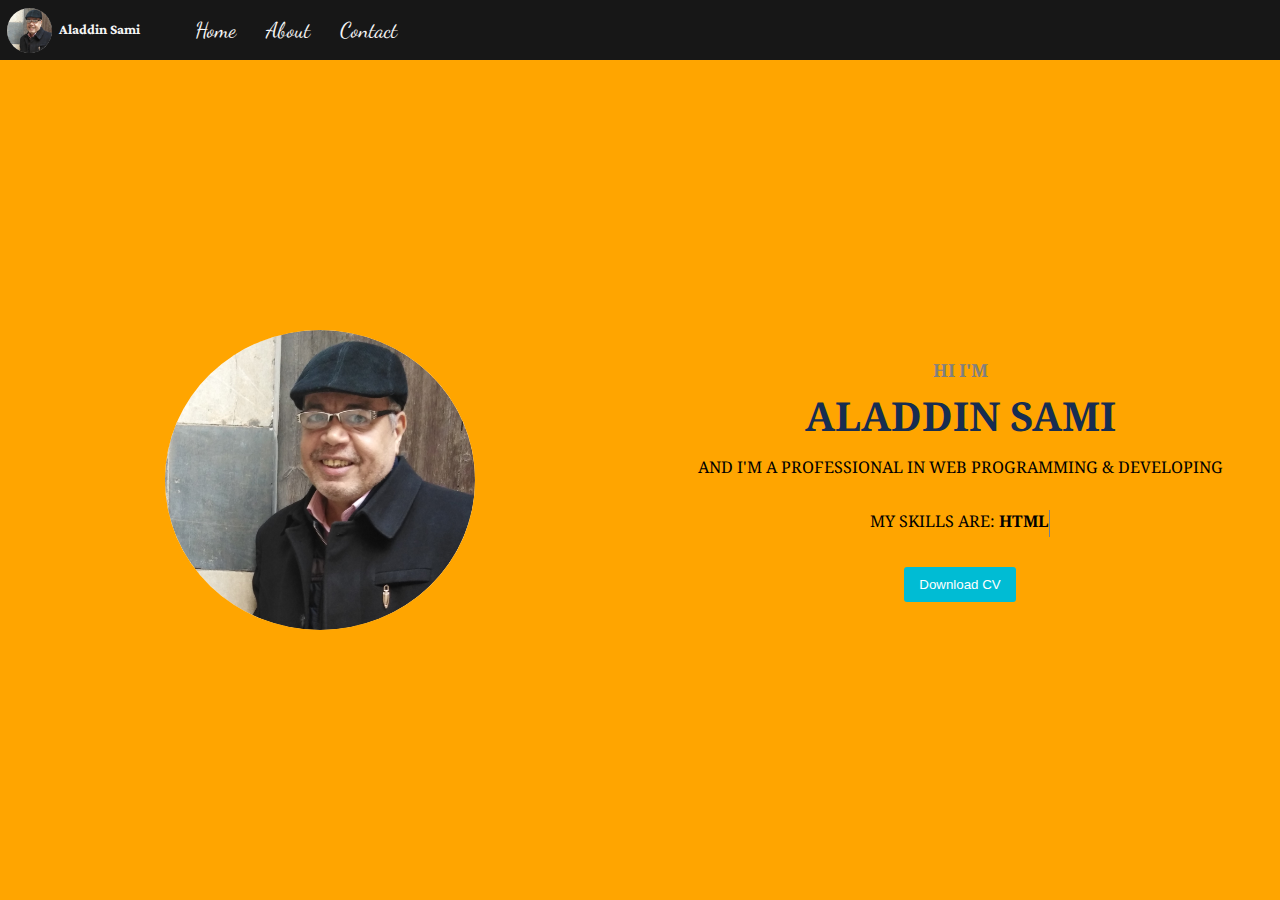
==== index.html @ d41f2d73 "init-portfolio" ====
<!DOCTYPE html>
<html lang="en">

<head>
    <meta charset="UTF-8">
    <meta http-equiv="X-UA-Compatible" content="IE=edge">
    <meta name="viewport" content="width=device-width, initial-scale=1.0">
    <!-- google fonts -->
    <link rel="preconnect" href="https://fonts.googleapis.com">
    <link rel="preconnect" href="https://fonts.gstatic.com" crossorigin>
    <link href="https://fonts.googleapis.com/css2?family=Noto+Naskh+Arabic&display=swap" rel="stylesheet">

    <link rel="preconnect" href="https://fonts.gstatic.com" crossorigin>
    <link href="https://fonts.googleapis.com/css2?family=Dancing+Script&family=Noto+Naskh+Arabic&display=swap"
        rel="stylesheet">
    <link href="https://fonts.googleapis.com/css2?family=Lateef&display=swap" rel="stylesheet">
    <!-- end google fonts -->
    <!-- google material icons -->
    <link href="https://fonts.googleapis.com/icon?family=Material+Icons" rel="stylesheet">
    <!-- end google icons -->
    <!--  -->
    <meta name="description" content="Aladdin Sami Fullstack Web programmer and Developer">
    <meta name="autor" content="Aladdin Sami">
    <meta property="og:title" content="AladdinSami Portfolio" />
    <meta property="og:description" content="Aladdin Sami Fullstack Web programmer and Developer" />

    <meta property="og:image" content="/img/image.jpg" />
    <meta property="og:image:width" content="600" />
    <meta property="og:image:height" content="315" />
    <meta property="og:type" content="website" />
    <meta name="twitter:card" content="summary-large-image" />
    <meta name="twitter:title" content="Aladdin Sami Portfolio" />
    <meta name="twitter:description" content="Aladdin Sami Fullstack Web programmer and Developer" />
    <meta name="twitter:image" content="/img/image.jpg" />
    <link rel="shortcut" href="/img/image.jpg" />
    <link rel="apple-touch-icon" href="/img/image.jpg" />

    <!--  -->

    <link rel="stylesheet" href="css/style.css">
    <link rel="stylesheet" href="css/global.css">
    <link rel="icon" href="/img/image.jpg" type="image/x-icon">
    <script src="js/app.js" defer></script>
    <title>Aladdin Portfolio</title>
</head>

<body>
    <div class="page flex flex-dir-column align-center">
        <header class="flex justify-between align-center">
            <div class="logo flex align-center">
                <img oncontextmenu="return false;" src="img/image.jpg" alt="">
                <h5>Aladdin Sami</h5>
            </div>
            <nav class="flex align-center">
                <div class="menu">
                    <span class="material-icons">
                        menu
                    </span>
                </div>
                <ul>
                    <li><a href="./">Home</a></li>
                    <li><a href="./about.html">About</a></li>
                    <li><a href="./contact.html">Contact</a></li>
                    <!-- <li><a href="">Home</a></li> -->
                </ul>

            </nav>
        </header>

        <main id="main" class="flex-grow-1 flex-dir-column">
            <div class="top flex align-center justify-center">
                <div class="left flex justify-center align-center">
                    <img oncontextmenu="return false;" src="img/image.jpg" alt="">
                </div>
                <div class="right flex flex-dir-column align-center justify-center">
                    <h4 class="text-center" style="color: grey;">HI I'M</h4>
                    <h1 class="text-center" style="font-size:40px; font-weight:700; color:#172d51;">
                        ALADDIN SAMI
                    </h1>
                    <p class="text-center" style="font-size: .9rem;">
                        AND I'M A PROFESSIONAL IN WEB PROGRAMMING & DEVELOPING
                        <br><br>
                        <span style="color: black;">MY SKILLS ARE: </span><span style="color:172d51; font-weight:bold;"
                            class="fw-medium typewrite" data-period="2000"
                            data-type="[&quot;HTML&quot;, &quot;CSS&quot;, &quot;Bootstrap&quot;,&quot;Vanilla JavaScript&quot;, &quot;JQuery&quot;, &quot;Core PHP&quot;, &quot;Laravel&quot;, &quot;MySQL&quot;, &quot;SQLite&quot;]"><span
                                class="wrap"></span></span>
                    </p>
                    <br>
                    <button class="">
                        <a href="img/myCV.pdf" download="Aladdin-Sami-CV" target="_blank">Download CV</a>
                    </button>
                </div>

            </div>

            <!-- <div class="mid flex justify-evenly">
                <div>
                    <iframe height="315" src="https://samaladdin70.github.io/Aladdin-Sami-Radio/"
                        frameborder="0"></iframe>
                </div>
                <div>
                    <iframe height="315" src="https://samaladdin70.github.io/Aladdin-Sami-Radio/"
                        frameborder="0"></iframe>
                </div>
                <div>
                    <iframe height="315" src="https://samaladdin70.github.io/Aladdin-Sami-Radio/"
                        frameborder="0"></iframe>
                </div>
                <div>
                    <iframe id="player" width="100%" height="315" src="https://www.youtube.com/embed/3w3-foVZUkQ"
                        title="YouTube video player" frameborder="0"
                        allow="accelerometer; autoplay; clipboard-write; encrypted-media; gyroscope; picture-in-picture"
                        allowfullscreen></iframe>
                </div>


            </div> -->


        </main>

    </div>


</body>

</html>
---- css/style.css ----
* {
    margin: 0;
    padding: 0;
    box-sizing: border-box;
}

:root {
    font-family: 'Noto Naskh Arabic', serif;
    font-size: 18px;
}

.page {
    width: 100%;
    height: 100vh;
}

header {
    width: 100%;
    background-color: #171717;
    color: whitesmoke;
    padding: 2px 7px;
    position: relative;
    font-family: 'Dancing Script', cursive;
    font-size: 1.2rem;
}

.logo {
    font-family: 'Lateef', serif;
    margin-right: 40px;
}

header .logo img {
    width: 45px;
    height: 45px;
    margin-right: 7px;
    border-radius: 50%;
    -webkit-border-radius: 50%;
    -moz-border-radius: 50%;
    -ms-border-radius: 50%;
    -o-border-radius: 50%;
}

header ul li {
    list-style-type: none;
    padding: 15px 5px;
}

header nav {

    flex-grow: 1;
}

header nav ul {
    display: flex;
    justify-content: flex-start;
    flex-grow: .5;
}

ul li {
    margin: 0 10px;
}

header ul li a {
    text-decoration: none;
    color: whitesmoke;
}

header ul li a:hover {
    color: goldenrod;
}

.menu {
    display: none;
}

#main {
    width: 100%;
    /* height: calc(100vh - 60px); */

    overflow-y: auto;
}

.top {

    width: 100%;
    height: calc(100vh - 60px);
    background-color: orange;
    /* background-image: linear-gradient(orange 50%, orange 50%); */
    /* background-attachment: fixed; */
}

.top .left, .top .right {
    width: 100%;
    height: 100%;

    background-color: orange;
    padding: 10px;
}

.top .left img {
    width: 50%;
    border-radius: 50%;
    -webkit-border-radius: 50%;
    -moz-border-radius: 50%;
    -ms-border-radius: 50%;
    -o-border-radius: 50%;
}

.top .right button {
    padding: 10px 15px;
    border: none;
    background-color: #00bcd4;
    color: white;
    transition: transform .5s;
    cursor: pointer;
    border-radius: 3px;
    -webkit-border-radius: 3px;
    -moz-border-radius: 3px;
    -ms-border-radius: 3px;
    -o-border-radius: 3px;
    -webkit-transition: transform .5s;
    -moz-transition: transform .5s;
    -ms-transition: transform .5s;
    -o-transition: transform .5s;
}

.top .right button>a {
    text-decoration: none;
    color: white;
}

.top .right button:hover {
    transform: translateY(-2px);
    -webkit-transform: translateY(-2px);
    -moz-transform: translateY(-2px);
    -ms-transform: translateY(-2px);
    -o-transform: translateY(-2px);
}

.mid {
    width: 100%;
    padding: 10px 0;
    background-color: black;

}

.mig div {
    width: 100%;
    display: flex;
    justify-content: center;
    align-items: center;
}

.mid div iframe {
    width: 100%;
}



@media (max-width:1000px) {
    .menu {
        display: flex;
        border: 1px solid whitesmoke;
        padding: 3px;
        cursor: pointer;
        border-radius: 3px;
        -webkit-border-radius: 3px;
        -moz-border-radius: 3px;
        -ms-border-radius: 3px;
        -o-border-radius: 3px;
    }

    header {
        padding: 7px 7px;
    }

    header nav {
        flex-grow: initial;
    }

    header nav ul {
        display: block;
        height: 0px;
        overflow: hidden;
        position: absolute;
        top: 59px;
        left: 0;
        width: 100%;
        padding-left: 10px;
        padding-right: 10px;
        background-color: #17171773;
        transition: height .5s;
        -webkit-transition: height .5s;
        -moz-transition: height .5s;
        -ms-transition: height .5s;
        -o-transition: height .5s;
    }

    header nav ul li {
        width: 100%;
    }

    header nav ul li:not(:last-child) {

        border-bottom: 1px solid rgba(196, 195, 195, 0.354);
    }

    nav ul li a {
        display: inline-block;

        width: 100%;
    }

    /* header nav>.menu:hover+ul {
        height: 250px;
    } */
}

@media (max-width:835px) {
    .top {
        flex-wrap: wrap;
        align-content: flex-start;
    }

    .top .left, .top .right {
        height: max-content;
    }

    /* .mid {
        flex-wrap: wrap;
    } */
}
---- css/global.css ----
/* Begin Global Classes */

/* flex */
.flex {
    display: flex;
}

.justify-center {
    justify-content: center;
}

.justify-between {
    justify-content: space-between;
}

.justify-around {
    justify-content: space-around;
}

.justify-evenly {
    justify-content: space-evenly;
}

.justify-start {
    justify-content: flex-start;
}

.justify-end {
    justify-content: flex-end;
}

.align-center {
    align-items: center;
}

.align-start {
    align-items: flex-start;
}

.align-end {
    align-items: flex-end;
}

.align-stretch {
    align-items: stretch;
}

.flex-wrap {
    flex-wrap: wrap;
}

.content-center {
    align-content: center;
}

.content-start {
    align-content: flex-start;
}

.content-end {
    align-content: flex-end;
}

.content-between {
    align-content: space-between;
}

.content-around {
    align-content: space-around;
}

.content-stretch {
    align-content: stretch;
}

.flex-dir-column {
    flex-direction: column;
}

.flex-dir-column-r {
    flex-direction: column-reverse;
}

.flex-dir-row {
    flex-direction: row;
}

.flex-dir-row-r {
    flex-direction: column-reverse;
}

.flex-grow-1 {
    flex-grow: 1;
}

.flex-grow-2 {
    flex-grow: 2;
}

.flex-grow-3 {
    flex-grow: 3;
}

/* end flex */

/* text */
.text-center {
    text-align: center;
}

.text-l {
    text-align: left;
}

.text-r {
    text-align: right;
}

/* end text */

/* directions */

.dir-r {
    direction: rtl;
}

.dir-l {
    direction: ltr;
}

/* end directions */

.block {
    display: block;
}

.inline {
    display: inline;
}

.inline-block {
    display: inline-block;
}

.table {
    display: table;
}

.table-cell {
    display: table-cell;
}

/* end global classes */
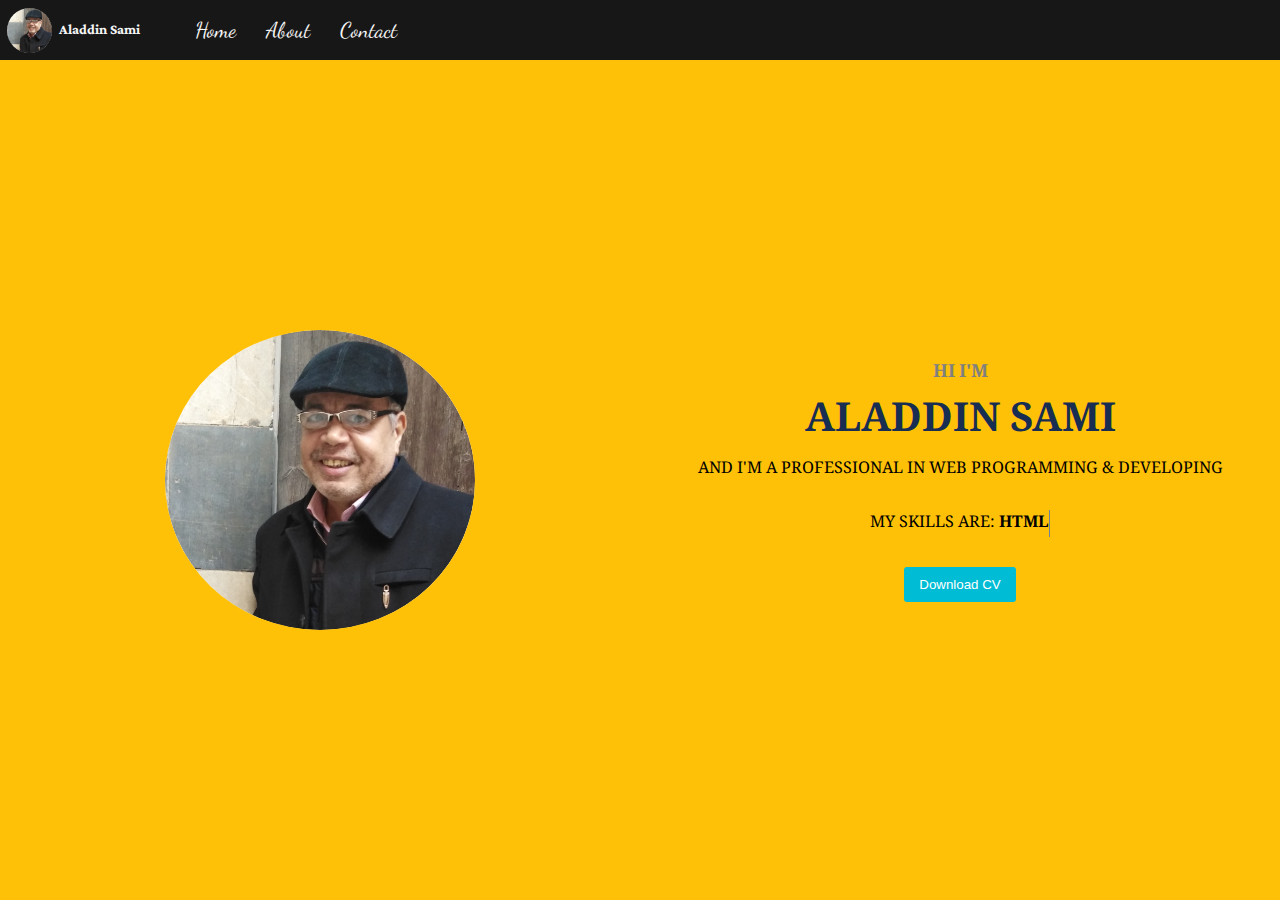
==== commit 47c6ffc3: "change cv pdf" ====
--- a/index.html
+++ b/index.html
@@ -19,27 +19,32 @@
     <link href="https://fonts.googleapis.com/icon?family=Material+Icons" rel="stylesheet">
     <!-- end google icons -->
     <!--  -->
-    <meta name="description" content="Aladdin Sami Fullstack Web programmer and Developer">
+    <meta name="description"
+        content="Aladdin Sami Portfolio Fullstack web programmer and developer HTML CSS JavaScript jQuery Bootstrap Vue PHP Laravel MySQL SQLite">
+    <meta name="keywords"
+        content="Aladdin Sami Portfolio Fullstack web programmer and developer HTML CSS JavaScript jQuery Bootstrap Vue PHP Laravel MySQL SQLite">
     <meta name="autor" content="Aladdin Sami">
     <meta property="og:title" content="AladdinSami Portfolio" />
-    <meta property="og:description" content="Aladdin Sami Fullstack Web programmer and Developer" />
+    <meta property="og:description"
+        content="Aladdin Sami Portfolio Fullstack web programmer and developer HTML CSS JavaScript jQuery Bootstrap Vue PHP Laravel MySQL SQLite" />
 
-    <meta property="og:image" content="/img/image.jpg" />
+    <meta property="og:image" content="img/image.jpg" />
     <meta property="og:image:width" content="600" />
     <meta property="og:image:height" content="315" />
     <meta property="og:type" content="website" />
     <meta name="twitter:card" content="summary-large-image" />
     <meta name="twitter:title" content="Aladdin Sami Portfolio" />
-    <meta name="twitter:description" content="Aladdin Sami Fullstack Web programmer and Developer" />
-    <meta name="twitter:image" content="/img/image.jpg" />
-    <link rel="shortcut" href="/img/image.jpg" />
-    <link rel="apple-touch-icon" href="/img/image.jpg" />
+    <meta name="twitter:description"
+        content="Aladdin Sami Portfolio Fullstack web programmer and developer HTML CSS JavaScript jQuery Bootstrap Vue PHP Laravel MySQL SQLite" />
+    <meta name="twitter:image" content="img/image.jpg" />
+    <link rel="shortcut" href="img/image.jpg" />
+    <link rel="apple-touch-icon" href="img/image.jpg" />
 
     <!--  -->
 
     <link rel="stylesheet" href="css/style.css">
     <link rel="stylesheet" href="css/global.css">
-    <link rel="icon" href="/img/image.jpg" type="image/x-icon">
+    <link rel="icon" href="img/image.jpg" type="image/x-icon">
     <script src="js/app.js" defer></script>
     <title>Aladdin Portfolio</title>
 </head>
@@ -82,12 +87,12 @@
                         <br><br>
                         <span style="color: black;">MY SKILLS ARE: </span><span style="color:172d51; font-weight:bold;"
                             class="fw-medium typewrite" data-period="2000"
-                            data-type="[&quot;HTML&quot;, &quot;CSS&quot;, &quot;Bootstrap&quot;,&quot;Vanilla JavaScript&quot;, &quot;JQuery&quot;, &quot;Core PHP&quot;, &quot;Laravel&quot;, &quot;MySQL&quot;, &quot;SQLite&quot;]"><span
+                            data-type="[&quot;HTML&quot;, &quot;CSS&quot;, &quot;Bootstrap&quot;,&quot;Vanilla JavaScript&quot;, &quot;jQuery&quot;, &quot;Core PHP&quot;, &quot;Laravel&quot;, &quot;MySQL&quot;, &quot;SQLite&quot;]"><span
                                 class="wrap"></span></span>
                     </p>
                     <br>
                     <button class="">
-                        <a href="img/myCV.pdf" download="Aladdin-Sami-CV" target="_blank">Download CV</a>
+                        <a href="./img/Aladdin_CV_Mod.pdf" download="Aladdin-Sami-CV" target="_blank">Download CV</a>
                     </button>
                 </div>
 
--- a/css/style.css
+++ b/css/style.css
@@ -84,7 +84,7 @@
 
     width: 100%;
     height: calc(100vh - 60px);
-    background-color: orange;
+    background-color: #ffc107;
     /* background-image: linear-gradient(orange 50%, orange 50%); */
     /* background-attachment: fixed; */
 }
@@ -93,7 +93,7 @@
     width: 100%;
     height: 100%;
 
-    background-color: orange;
+    background-color: #ffc107;
     padding: 10px;
 }
 
@@ -229,4 +229,10 @@
     /* .mid {
         flex-wrap: wrap;
     } */
+}
+
+@media (max-width:420px) {
+    #contactInfo {
+        font-size: .8rem;
+    }
 }